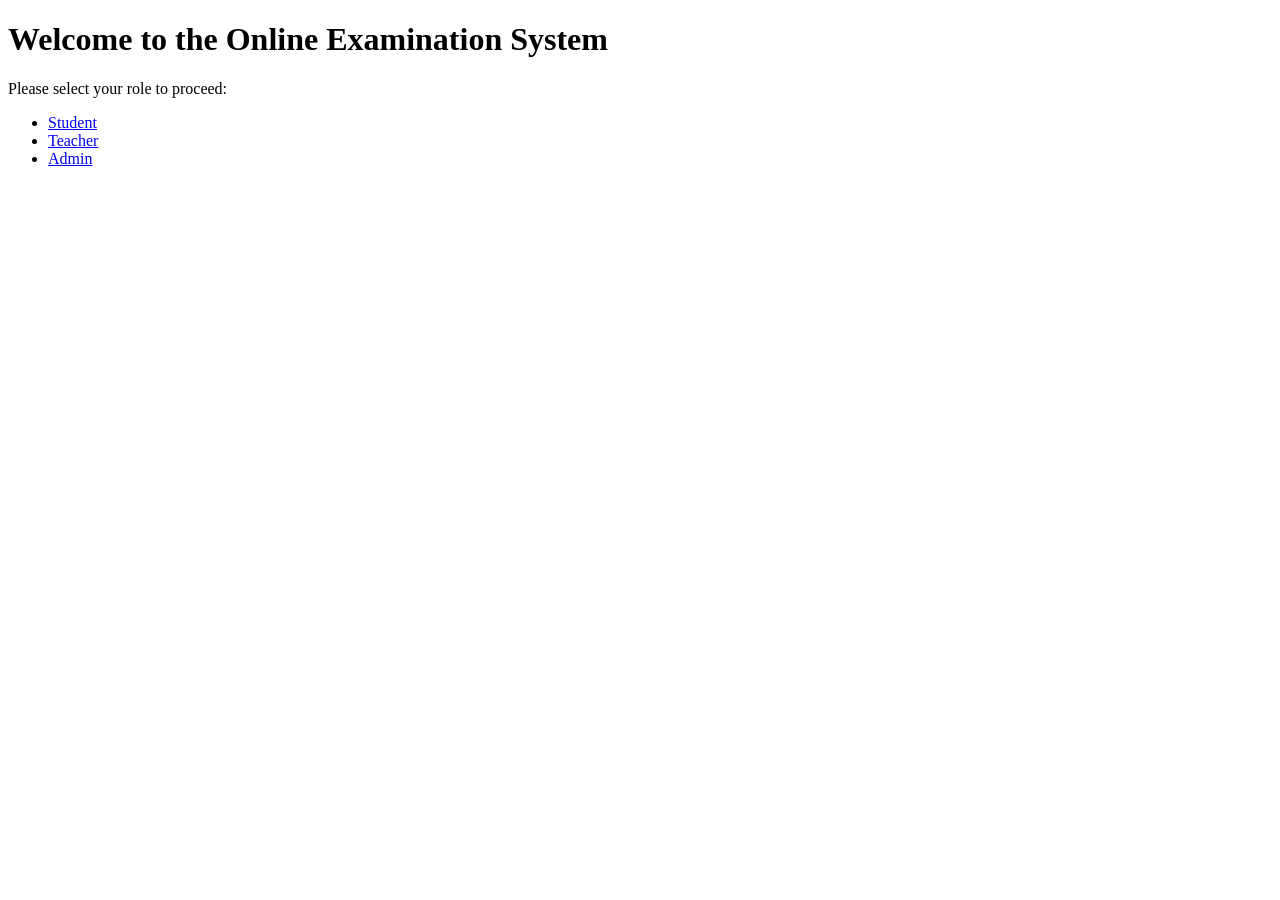
==== frontend/index.html @ 62df3d53 "first commit" ====
<!DOCTYPE html>
<html lang="en">
<head>
    <meta charset="UTF-8">
    <meta name="viewport" content="width=device-width, initial-scale=1.0">
    <title>Online Examination System</title>
</head>
<body>
<h1>Welcome to the Online Examination System</h1>
<p>Please select your role to proceed:</p>
<ul>
    <li><a href="/student">Student</a></li>
    <li><a href="/teacher">Teacher</a></li>
    <li><a href="/admin">Admin</a></li>
</ul>
</body>
</html>
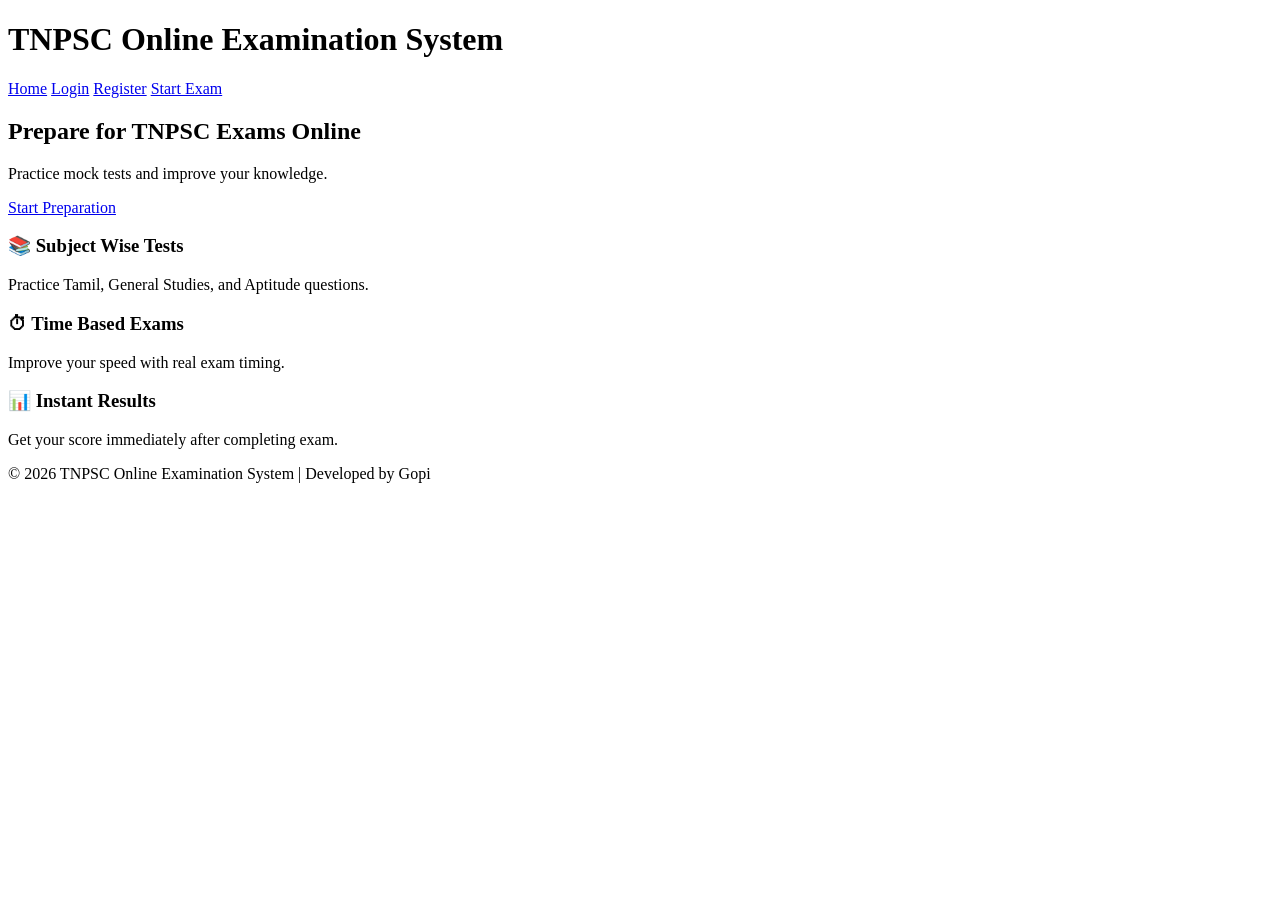
==== commit 0fd537e9: "commit 1" ====
--- a/frontend/index.html
+++ b/frontend/index.html
@@ -1,17 +1,56 @@
 <!DOCTYPE html>
 <html lang="en">
 <head>
-    <meta charset="UTF-8">
-    <meta name="viewport" content="width=device-width, initial-scale=1.0">
-    <title>Online Examination System</title>
+<meta charset="UTF-8">
+<meta name="viewport" content="width=device-width, initial-scale=1.0">
+<title>TNPSC Online Examination System</title>
+<link rel="stylesheet" href="css/style.css">
 </head>
+
 <body>
-<h1>Welcome to the Online Examination System</h1>
-<p>Please select your role to proceed:</p>
-<ul>
-    <li><a href="/student">Student</a></li>
-    <li><a href="/teacher">Teacher</a></li>
-    <li><a href="/admin">Admin</a></li>
-</ul>
+
+<!-- Header -->
+<header>
+    <h1>TNPSC Online Examination System</h1>
+    <nav>
+        <a href="index.html">Home</a>
+        <a href="login.html">Login</a>
+        <a href="register.html">Register</a>
+        <a href="exam.html">Start Exam</a>
+    </nav>
+</header>
+
+<!-- Hero Section -->
+<section class="hero">
+    <h2>Prepare for TNPSC Exams Online</h2>
+    <p>Practice mock tests and improve your knowledge.</p>
+    <a href="register.html" class="btn">Start Preparation</a>
+</section>
+
+<!-- Features -->
+<section class="features">
+
+<div class="card">
+<h3>📚 Subject Wise Tests</h3>
+<p>Practice Tamil, General Studies, and Aptitude questions.</p>
+</div>
+
+<div class="card">
+<h3>⏱ Time Based Exams</h3>
+<p>Improve your speed with real exam timing.</p>
+</div>
+
+<div class="card">
+<h3>📊 Instant Results</h3>
+<p>Get your score immediately after completing exam.</p>
+</div>
+
+</section>
+
+<!-- Footer -->
+<footer>
+<p>© 2026 TNPSC Online Examination System | Developed by Gopi</p>
+</footer>
+
 </body>
 </html>
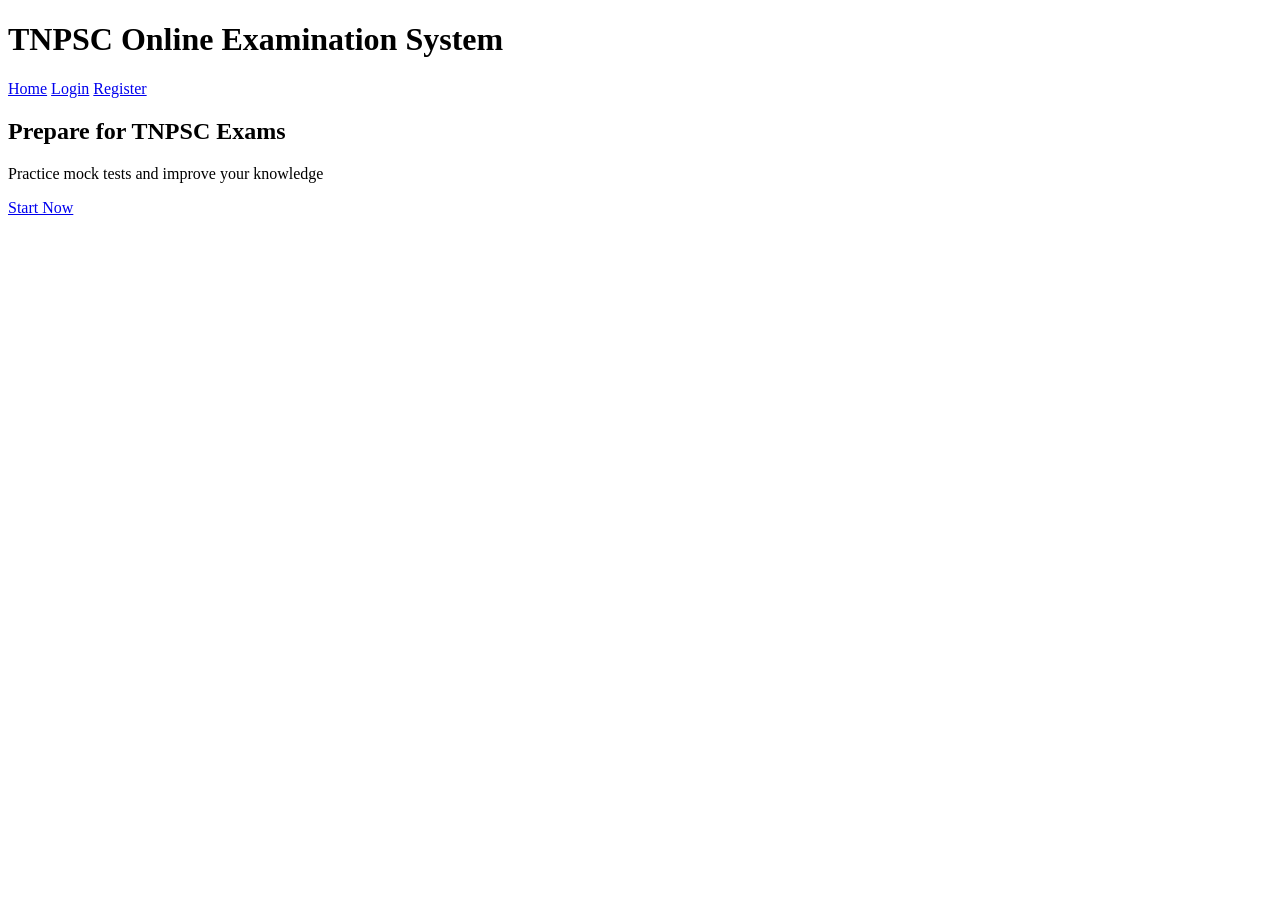
==== commit 66811bec: "commit 2" ====
--- a/frontend/index.html
+++ b/frontend/index.html
@@ -1,56 +1,31 @@
 <!DOCTYPE html>
-<html lang="en">
+<html>
 <head>
-<meta charset="UTF-8">
-<meta name="viewport" content="width=device-width, initial-scale=1.0">
-<title>TNPSC Online Examination System</title>
+<title>TNPSC Online Examination</title>
 <link rel="stylesheet" href="css/style.css">
 </head>
 
 <body>
 
-<!-- Header -->
 <header>
-    <h1>TNPSC Online Examination System</h1>
-    <nav>
-        <a href="index.html">Home</a>
-        <a href="login.html">Login</a>
-        <a href="register.html">Register</a>
-        <a href="exam.html">Start Exam</a>
-    </nav>
+<h1>TNPSC Online Examination System</h1>
+
+<nav>
+<a href="index.html">Home</a>
+<a href="login.html">Login</a>
+<a href="register.html">Register</a>
+</nav>
+
 </header>
 
-<!-- Hero Section -->
 <section class="hero">
-    <h2>Prepare for TNPSC Exams Online</h2>
-    <p>Practice mock tests and improve your knowledge.</p>
-    <a href="register.html" class="btn">Start Preparation</a>
-</section>
 
-<!-- Features -->
-<section class="features">
+<h2>Prepare for TNPSC Exams</h2>
+<p>Practice mock tests and improve your knowledge</p>
 
-<div class="card">
-<h3>📚 Subject Wise Tests</h3>
-<p>Practice Tamil, General Studies, and Aptitude questions.</p>
-</div>
-
-<div class="card">
-<h3>⏱ Time Based Exams</h3>
-<p>Improve your speed with real exam timing.</p>
-</div>
-
-<div class="card">
-<h3>📊 Instant Results</h3>
-<p>Get your score immediately after completing exam.</p>
-</div>
+<a href="register.html" class="btn">Start Now</a>
 
 </section>
 
-<!-- Footer -->
-<footer>
-<p>© 2026 TNPSC Online Examination System | Developed by Gopi</p>
-</footer>
-
 </body>
 </html>
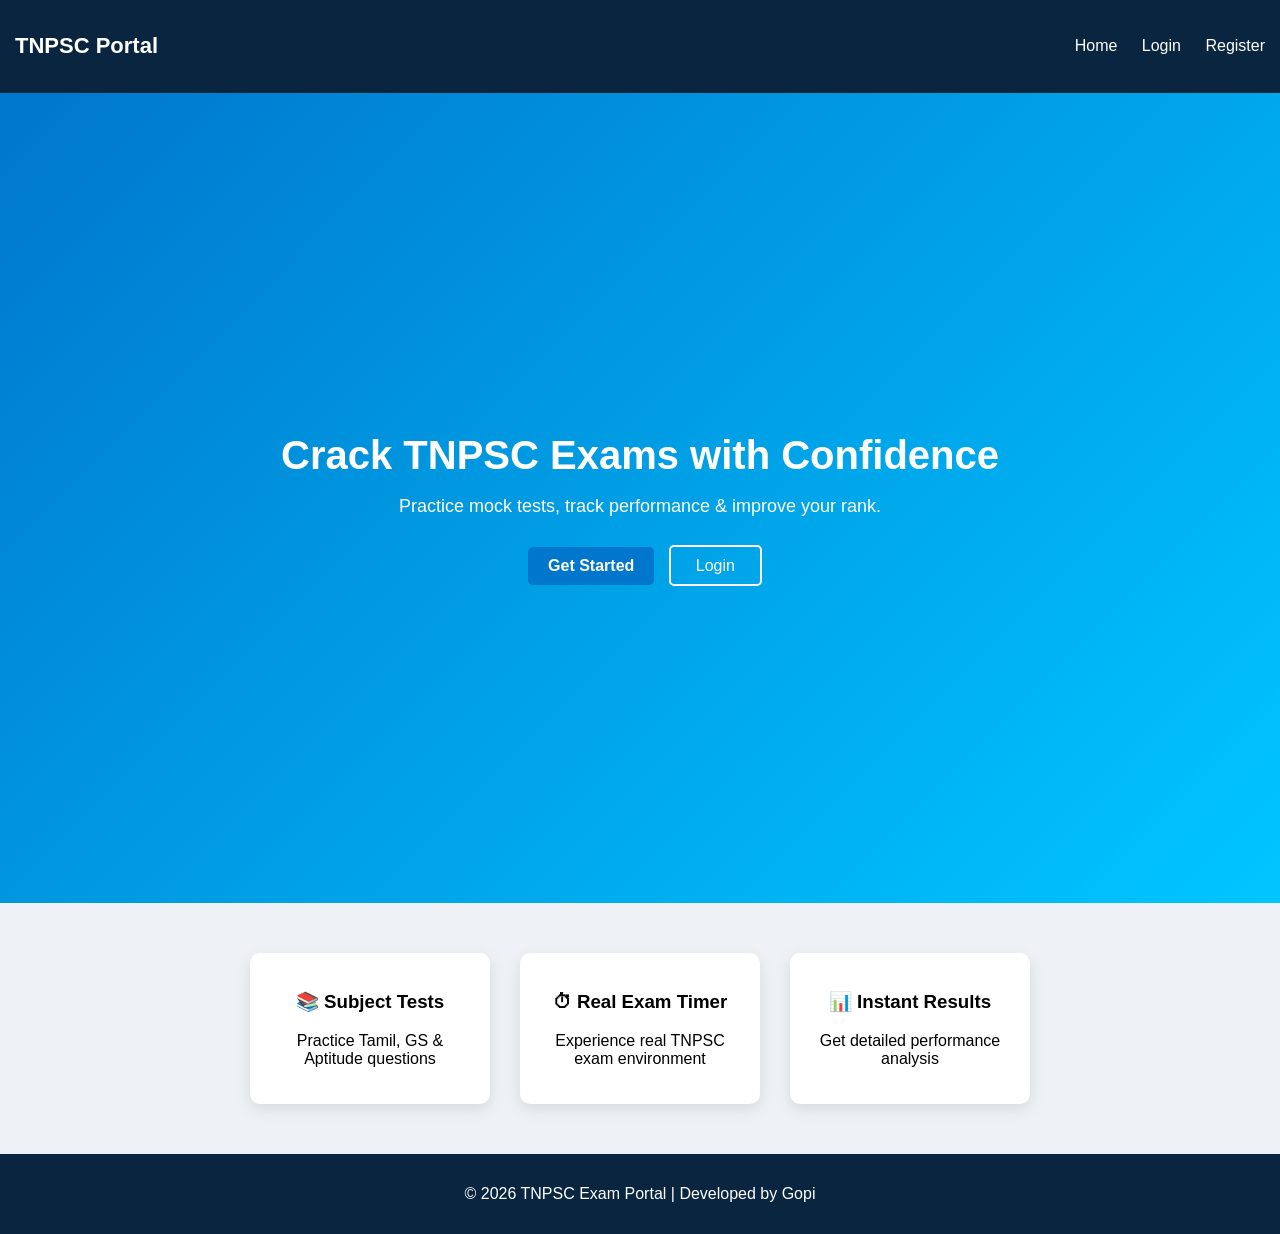
==== commit 6dcd6885: "commit 3" ====
--- a/frontend/index.html
+++ b/frontend/index.html
@@ -1,31 +1,63 @@
 <!DOCTYPE html>
-<html>
+<html lang="en">
 <head>
-<title>TNPSC Online Examination</title>
-<link rel="stylesheet" href="css/style.css">
+<meta charset="UTF-8">
+<meta name="viewport" content="width=device-width, initial-scale=1.0">
+<title>TNPSC Online Exam</title>
+
+<link rel="stylesheet" href="../css/style.css">
+
 </head>
 
 <body>
 
-<header>
-<h1>TNPSC Online Examination System</h1>
-
-<nav>
-<a href="index.html">Home</a>
-<a href="login.html">Login</a>
-<a href="register.html">Register</a>
-</nav>
-
+<!-- Navbar -->
+<header class="navbar">
+    <h2 class="logo">TNPSC Portal</h2>
+    <nav>
+        <a href="../index.html">Home</a>
+        <a href="../login.html">Login</a>
+        <a href="../register.html">Register</a>
+    </nav>
 </header>
 
+<!-- Hero Section -->
 <section class="hero">
 
-<h2>Prepare for TNPSC Exams</h2>
-<p>Practice mock tests and improve your knowledge</p>
+    <div class="hero-text">
+        <h1>Crack TNPSC Exams with Confidence</h1>
+        <p>Practice mock tests, track performance & improve your rank.</p>
 
-<a href="register.html" class="btn">Start Now</a>
+        <a href="../register.html" class="btn">Get Started</a>
+        <a href="../login.html" class="btn-outline">Login</a>
+    </div>
 
 </section>
 
+<!-- Features -->
+<section class="features">
+
+<div class="card">
+<h3>📚 Subject Tests</h3>
+<p>Practice Tamil, GS & Aptitude questions</p>
+</div>
+
+<div class="card">
+<h3>⏱ Real Exam Timer</h3>
+<p>Experience real TNPSC exam environment</p>
+</div>
+
+<div class="card">
+<h3>📊 Instant Results</h3>
+<p>Get detailed performance analysis</p>
+</div>
+
+</section>
+
+<!-- Footer -->
+<footer>
+<p>© 2026 TNPSC Exam Portal | Developed by Gopi</p>
+</footer>
+
 </body>
 </html>
--- a/css/style.css
+++ b/css/style.css
@@ -0,0 +1,191 @@
+body{
+margin:0;
+font-family: 'Segoe UI', sans-serif;
+background:#f5f7fa;
+}
+
+/* Navbar */
+.navbar{
+display:flex;
+justify-content:space-between;
+align-items:center;
+padding:15px 40px;
+background:#0a2540;
+color:white;
+
+}
+
+
+.navbar a{
+color:white;
+margin-left:20px;
+text-decoration:none;
+font-weight:500;
+}
+
+.logo{
+font-size:22px;
+}
+
+/* Hero */
+.hero{
+height:90vh;
+display:flex;
+justify-content:center;
+align-items:center;
+background:linear-gradient(135deg,#0077cc,#00c6ff);
+color:white;
+text-align:center;
+}
+
+.hero h1{
+font-size:40px;
+margin-bottom:10px;
+}
+
+.hero p{
+font-size:18px;
+margin-bottom:20px;
+}
+
+/* Buttons */
+.btn{
+background:white;
+color:#0077cc;
+padding:12px 25px;
+margin:10px;
+text-decoration:none;
+border-radius:5px;
+font-weight:bold;
+}
+
+.btn-outline{
+border:2px solid white;
+padding:10px 25px;
+color:white;
+text-decoration:none;
+border-radius:5px;
+}
+
+/* Features */
+.features{
+display:flex;
+justify-content:center;
+gap:30px;
+padding:50px;
+}
+
+.card{
+background:white;
+padding:25px;
+width:250px;
+border-radius:10px;
+box-shadow:0 5px 15px rgba(0,0,0,0.1);
+text-align:center;
+transition:0.3s;
+}
+
+.card:hover{
+transform:translateY(-10px);
+}
+
+/* Footer */
+footer{
+background:#0a2540;
+color:white;
+text-align:center;
+padding:15px;
+}
+
+body{
+margin:0;
+font-family:sans-serif;
+background:#eef2f7;
+}
+
+/* Center */
+.center{
+display:flex;
+justify-content:center;
+align-items:center;
+height:100vh;
+}
+
+/* Form */
+.form-box{
+background:white;
+padding:30px;
+width:300px;
+border-radius:10px;
+box-shadow:0 5px 20px rgba(0,0,0,0.1);
+text-align:center;
+}
+
+.form-box input{
+width:100%;
+padding:10px;
+margin:10px 0;
+border:1px solid #ccc;
+border-radius:5px;
+}
+
+/* Button */
+button, .btn{
+background:#0077cc;
+color:white;
+border:none;
+padding:10px 20px;
+margin-top:10px;
+border-radius:5px;
+cursor:pointer;
+text-decoration:none;
+display:inline-block;
+}
+
+/* Navbar */
+.navbar{
+background:#0a2540;
+color:white;
+padding:15px;
+display:flex;
+justify-content:space-between;
+}
+
+/* Dashboard */
+.dashboard{
+padding:40px;
+text-align:center;
+}
+
+.card-container{
+display:flex;
+justify-content:center;
+gap:30px;
+margin-top:30px;
+}
+
+/* Cards */
+.card{
+background:white;
+
+padding:20px;
+width:200px;
+border-radius:10px;
+box-shadow:0 5px 15px rgba(0,0,0,0.1);
+}
+
+/* Exam */
+.exam-box{
+max-width:500px;
+margin:100px auto;
+padding:30px;
+background:white;
+border-radius:10px;
+text-align:center;
+}
+
+.options button{
+display:block;
+width:100%;
+margin:10px 0;
+}
